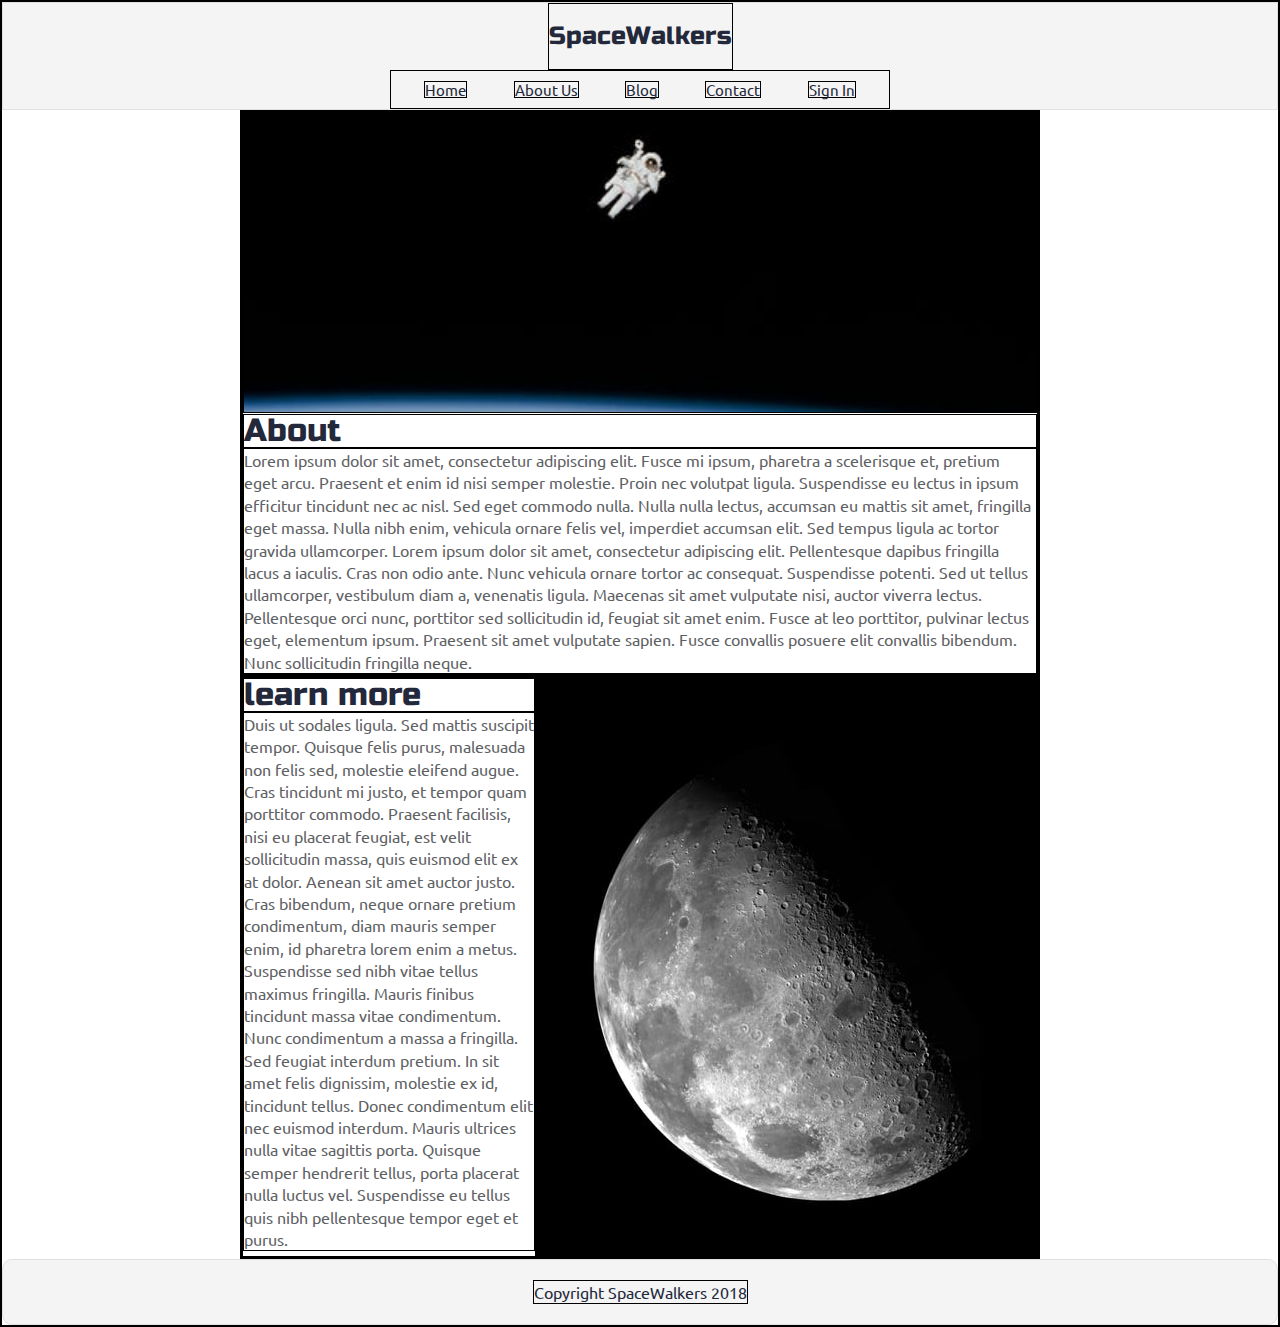
==== about.html @ a53323cd "ver-1" ====
<!doctype html>

<html lang="en">
<head>
  <meta charset="utf-8">

  <title>SpaceWalkers</title>

  <link href="https://fonts.googleapis.com/css?family=Russo+One|Ubuntu" rel="stylesheet">
  <link href="css/index.css" rel="stylesheet">
  <meta name="viewport" content="width=device-width, initial-scale=1.0">
  <!--[if lt IE 9]>
    <script src="https://cdnjs.cloudflare.com/ajax/libs/html5shiv/3.7.3/html5shiv.js"></script>
  <![endif]-->
</head>
<body>
    

<div class="navagate">
    <h1>SpaceWalkers</h1>
    <nav>
      <a href="index.html">Home</a>
      <a href="about.html">About Us</a>
      <a href="#">Blog</a>
      <a href="#">Contact</a>
      <a href="#">Sign In</a>
    </nav>
    
    </div>
    <div class="container home">
<section class="side1">
    <div class="textt">
        <img src="img/space-man.jpg" alt="floating Ashernot">
<h2>About</h2>
<p>Lorem ipsum dolor sit amet, consectetur adipiscing elit. Fusce mi ipsum, pharetra a scelerisque et, pretium eget arcu. Praesent et enim id nisi semper molestie. Proin nec volutpat ligula. Suspendisse eu lectus in ipsum efficitur tincidunt nec ac nisl. Sed eget commodo nulla. Nulla nulla lectus, accumsan eu mattis sit amet, fringilla eget massa. Nulla nibh enim, vehicula ornare felis vel, imperdiet accumsan elit. Sed tempus ligula ac tortor gravida ullamcorper. Lorem ipsum dolor sit amet, consectetur adipiscing elit. Pellentesque dapibus fringilla lacus a iaculis. Cras non odio ante. Nunc vehicula ornare tortor ac consequat.

    Suspendisse potenti. Sed ut tellus ullamcorper, vestibulum diam a, venenatis ligula. Maecenas sit amet vulputate nisi, auctor viverra lectus. Pellentesque orci nunc, porttitor sed sollicitudin id, feugiat sit amet enim. Fusce at leo porttitor, pulvinar lectus eget, elementum ipsum. Praesent sit amet vulputate sapien. Fusce convallis posuere elit convallis bibendum. Nunc sollicitudin fringilla neque.</p>
</div>
</section>

<section class="side" id="bottomside">
    <img src="img/moon.jpg" alt="">
    <div class="textt">
<h2>learn more</h2>
<p>Duis ut sodales ligula. Sed mattis suscipit tempor. Quisque felis purus, malesuada non felis sed, molestie eleifend augue. Cras tincidunt mi justo, et tempor quam porttitor commodo. Praesent facilisis, nisi eu placerat feugiat, est velit sollicitudin massa, quis euismod elit ex at dolor. Aenean sit amet auctor justo. Cras bibendum, neque ornare pretium condimentum, diam mauris semper enim, id pharetra lorem enim a metus. Suspendisse sed nibh vitae tellus maximus fringilla. Mauris finibus tincidunt massa vitae condimentum. Nunc condimentum a massa a fringilla. Sed feugiat interdum pretium. In sit amet felis dignissim, molestie ex id, tincidunt tellus. Donec condimentum elit nec euismod interdum. Mauris ultrices nulla vitae sagittis porta. Quisque semper hendrerit tellus, porta placerat nulla luctus vel. Suspendisse eu tellus quis nibh pellentesque tempor eget et purus.</p>
</div>
</section>

</div>






    <footer>
        <p>Copyright SpaceWalkers 2018</p>
      </footer>
  </body>
---- css/index.css ----
/* http://meyerweb.com/eric/tools/css/reset/ 
   v2.0 | 20110126
   License: none (public domain)
*/
html,
body,
div,
span,
applet,
object,
iframe,
h1,
h2,
h3,
h4,
h5,
h6,
p,
blockquote,
pre,
a,
abbr,
acronym,
address,
big,
cite,
code,
del,
dfn,
em,
img,
ins,
kbd,
q,
s,
samp,
small,
strike,
strong,
sub,
sup,
tt,
var,
b,
u,
i,
center,
dl,
dt,
dd,
ol,
ul,
li,
fieldset,
form,
label,
legend,
table,
caption,
tbody,
tfoot,
thead,
tr,
th,
td,
article,
aside,
canvas,
details,
embed,
figure,
figcaption,
footer,
header,
hgroup,
menu,
nav,
output,
ruby,
section,
summary,
time,
mark,
audio,
video {
  margin: 0;
  padding: 0;
  border: black solid 1px;
  font-size: 100%;
  font: inherit;
  vertical-align: baseline;
}
/* HTML5 display-role reset for older browsers */
article,
aside,
details,
figcaption,
figure,
footer,
header,
hgroup,
menu,
nav,
section {
  display: block;
}
body {
  line-height: 1;
}
ol,
ul {
  list-style: none;
}
blockquote,
q {
  quotes: none;
}
blockquote:before,
blockquote:after,
q:before,
q:after {
  content: '';
  content: none;
}
table {
  border-collapse: collapse;
  border-spacing: 0;
}
* {
  box-sizing: border-box;
}
html {
  font-size: 62.5%;
}
html,
body {
  font-family: 'Ubuntu', sans-serif;
  color: #5E6164;
}
h1,
h2,
h3,
h4,
h5 {
  font-family: 'Russo One', sans-serif;
  color: #23293B;
}
h2 {
  font-size: 3.2rem;
}
h3 {
  font-size: 2.8rem;
}
p {
  font-size: 1.6rem;
  line-height: 1.4;
}
.container {
  max-width: 800px;
  width: 100%;
  margin: 0 auto;
}
.navagate {
  display: flex;
  flex-direction: column;
  justify-content: center;
  align-items: center;
  background: #f4f4f4;
  /*position: fixed;
 width: 100%;
 top: 0px;*/
  border: 1px double #e0e0e0;
}
.navagate h1 {
  font-size: 2.5rem;
  color: #23293B;
  padding: 20px 0 20px;
}
.navagate nav {
  display: flex;
  justify-content: space-around;
  width: 100%;
  max-width: 500px;
  padding: 10px;
}
.navagate nav a {
  text-decoration: none;
  font-size: 1.5rem;
  color: #23293B;
}
header img {
  width: 100%;
}
footer {
  color: #22283B;
  background: #f4f4f4;
  padding: 20px 0;
  border: 1px double #e0e0e0;
  border-radius: 10px;
  display: flex;
  justify-content: center;
  align-items: center;
}
.home .intro h2 {
  padding: 15px;
}
.home .intro p {
  padding: 0 15px;
}
.home .space-images {
  display: flex;
  flex-wrap: wrap;
  width: 100%;
}
.home .space-images img {
  width: 28%;
  margin: 20px 2.5%;
  border-radius: 20px;
  height: 100%;
}
@media (max-width: 500px) {
  .home .space-images .blast {
    width: 100%;
  }
}
@media (max-width: 500px) {
  .home .space-images .launch {
    display: none;
  }
}
@media (max-width: 500px) {
  .home .space-images .sky {
    display: none;
  }
}
.home .visit-planets {
  padding: 15px;
}
.home .visit-planets h3 {
  margin-top: 11px;
}
.home .visit-planets p {
  margin-top: 13px;
}
.home .walk {
  margin-top: 60px;
  border-top: 1px solid #dee2e6;
  padding: 50px 60px;
  display: flex;
  justify-content: center;
}
@media (max-width: 500px) {
  .home .walk {
    flex-direction: column-reverse;
    padding: 15px 15px;
  }
}
.home .walk .walk-text {
  width: 50%;
}
@media (max-width: 500px) {
  .home .walk .walk-text {
    width: 100%;
  }
}
.home .walk .walk-text h3 {
  margin-bottom: 10px;
}
.home .walk .walk-text p {
  margin-bottom: 26px;
}
.home .walk .walk-text .btn {
  background-color: #22283A;
  color: #F6F7F8;
  padding: 12px 24px 12px 24px;
  border-radius: 5px;
  font-size: 1.9rem;
  width: 120px;
  border: white solid 1px;
}
@media (max-width: 500px) {
  .home .walk .walk-text .btn {
    width: 100%;
    text-align: center;
    padding: 22px 24px 22px 24px;
  }
}
.home .walk .walk-text .btn:hover {
  background-color: #5c6d9e;
}
.home .walk .walk-img {
  width: 46%;
  margin-left: 4%;
}
@media (max-width: 500px) {
  .home .walk .walk-img {
    width: 100%;
    margin: 0;
  }
}
.home .walk .walk-img img {
  width: 100%;
  height: auto;
  border-radius: 10px;
}
.side1 {
  display: flex;
  flex-direction: row-reverse;
}
.side1 .text {
  width: 40%;
}
.side1 img {
  width: 100%;
  height: 300px;
  object-fit: cover;
}
#bottomside {
  display: flex;
  flex-direction: row-reverse;
}
@media (max-width: 500px) {
  #bottomside {
    flex-direction: column;
  }
}
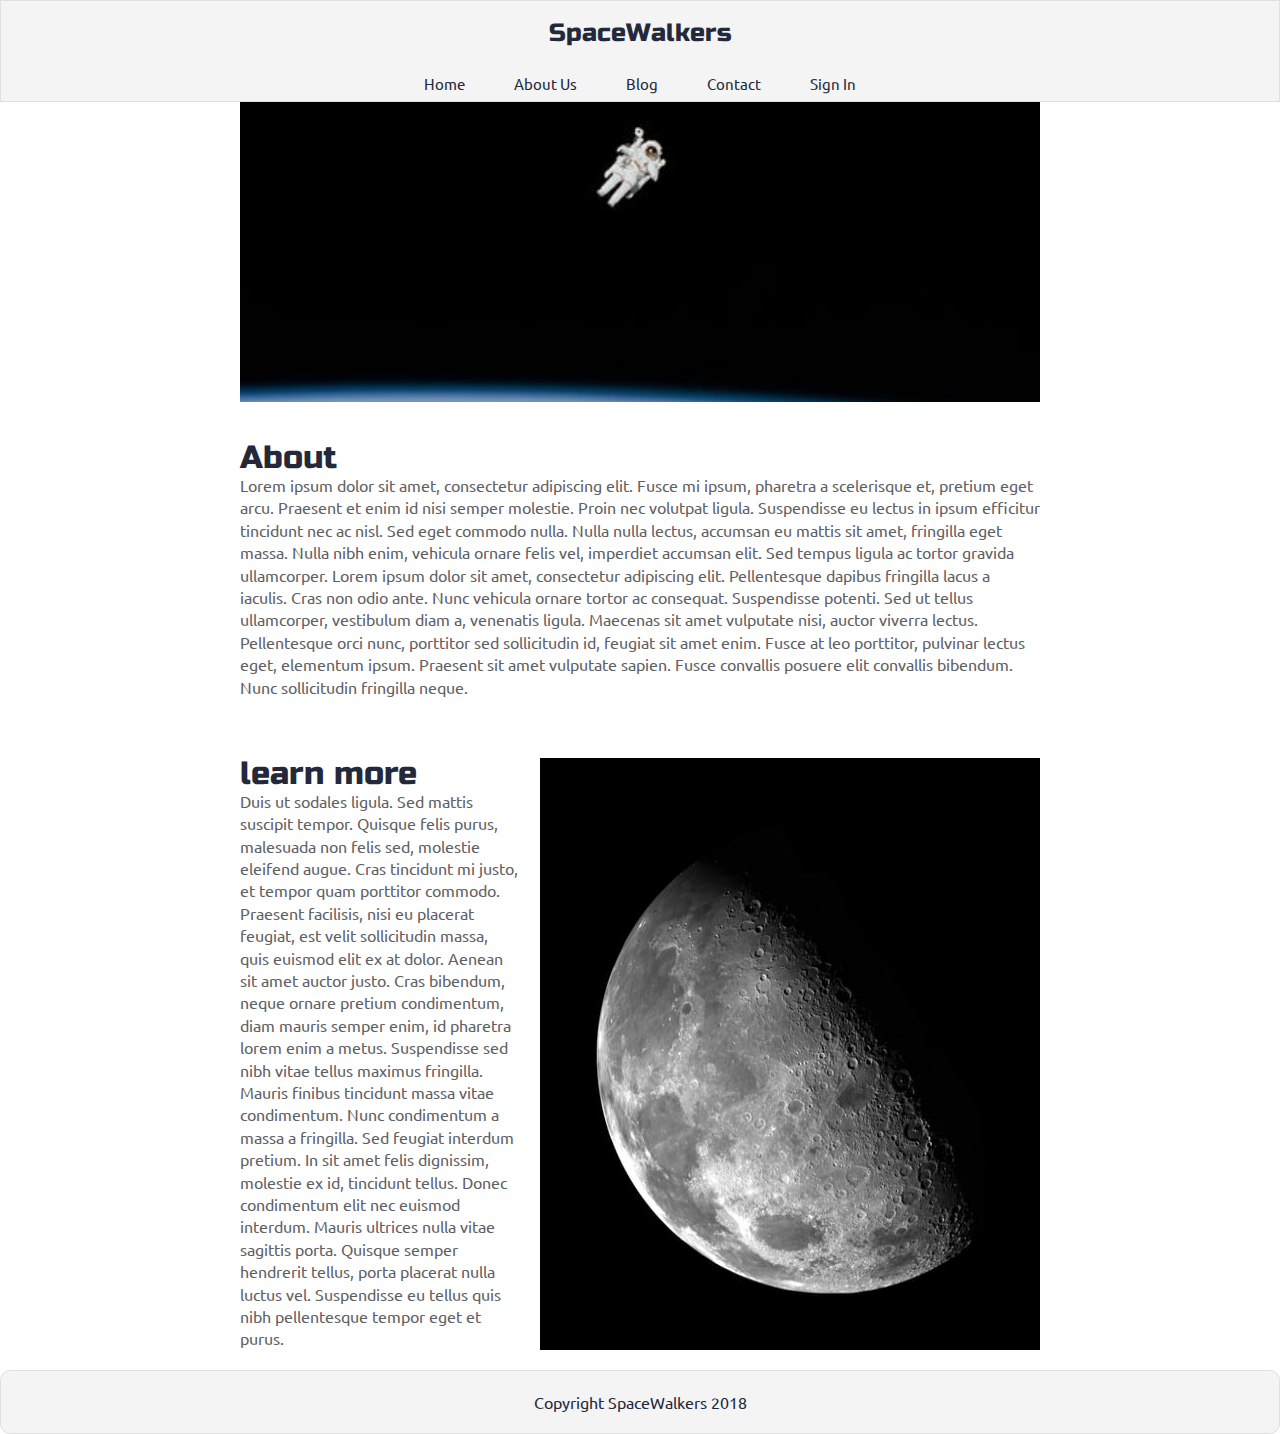
==== commit 2c97a0f6: "ver-2" ====
--- a/about.html
+++ b/about.html
@@ -29,9 +29,9 @@
     </div>
     <div class="container home">
 <section class="side1">
-    <div class="textt">
+   
         <img src="img/space-man.jpg" alt="floating Ashernot">
-<h2>About</h2>
+ <div class="textt"><h2>About</h2>
 <p>Lorem ipsum dolor sit amet, consectetur adipiscing elit. Fusce mi ipsum, pharetra a scelerisque et, pretium eget arcu. Praesent et enim id nisi semper molestie. Proin nec volutpat ligula. Suspendisse eu lectus in ipsum efficitur tincidunt nec ac nisl. Sed eget commodo nulla. Nulla nulla lectus, accumsan eu mattis sit amet, fringilla eget massa. Nulla nibh enim, vehicula ornare felis vel, imperdiet accumsan elit. Sed tempus ligula ac tortor gravida ullamcorper. Lorem ipsum dolor sit amet, consectetur adipiscing elit. Pellentesque dapibus fringilla lacus a iaculis. Cras non odio ante. Nunc vehicula ornare tortor ac consequat.
 
     Suspendisse potenti. Sed ut tellus ullamcorper, vestibulum diam a, venenatis ligula. Maecenas sit amet vulputate nisi, auctor viverra lectus. Pellentesque orci nunc, porttitor sed sollicitudin id, feugiat sit amet enim. Fusce at leo porttitor, pulvinar lectus eget, elementum ipsum. Praesent sit amet vulputate sapien. Fusce convallis posuere elit convallis bibendum. Nunc sollicitudin fringilla neque.</p>
--- a/css/index.css
+++ b/css/index.css
@@ -85,7 +85,7 @@
 video {
   margin: 0;
   padding: 0;
-  border: black solid 1px;
+  border: 0;
   font-size: 100%;
   font: inherit;
   vertical-align: baseline;
@@ -305,10 +305,11 @@
 }
 .side1 {
   display: flex;
-  flex-direction: row-reverse;
-}
-.side1 .text {
-  width: 40%;
+  flex-direction: column;
+}
+.side1 .textt {
+  padding-top: 40px;
+  padding-bottom: 40px;
 }
 .side1 img {
   width: 100%;
@@ -316,8 +317,12 @@
   object-fit: cover;
 }
 #bottomside {
+  padding: 20px 0 20px;
   display: flex;
   flex-direction: row-reverse;
+}
+#bottomside img {
+  margin-left: 20px;
 }
 @media (max-width: 500px) {
   #bottomside {
